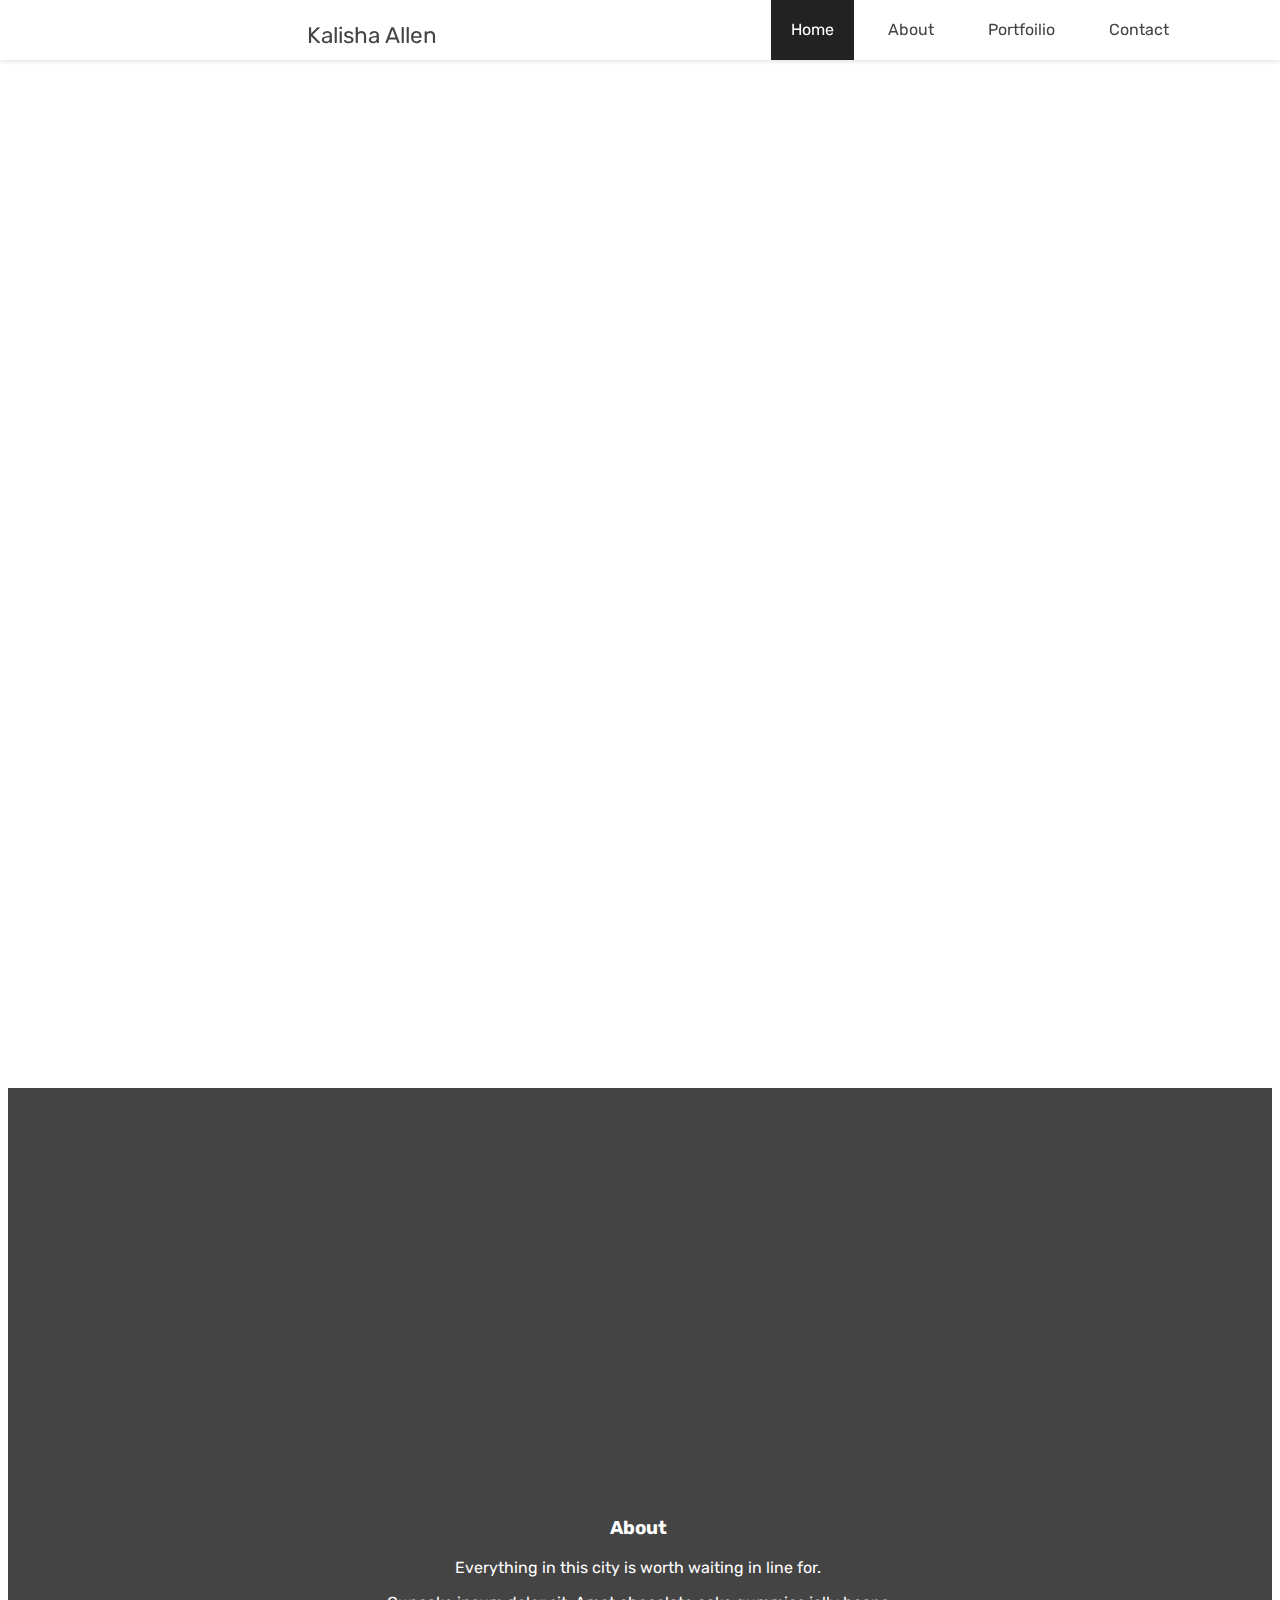
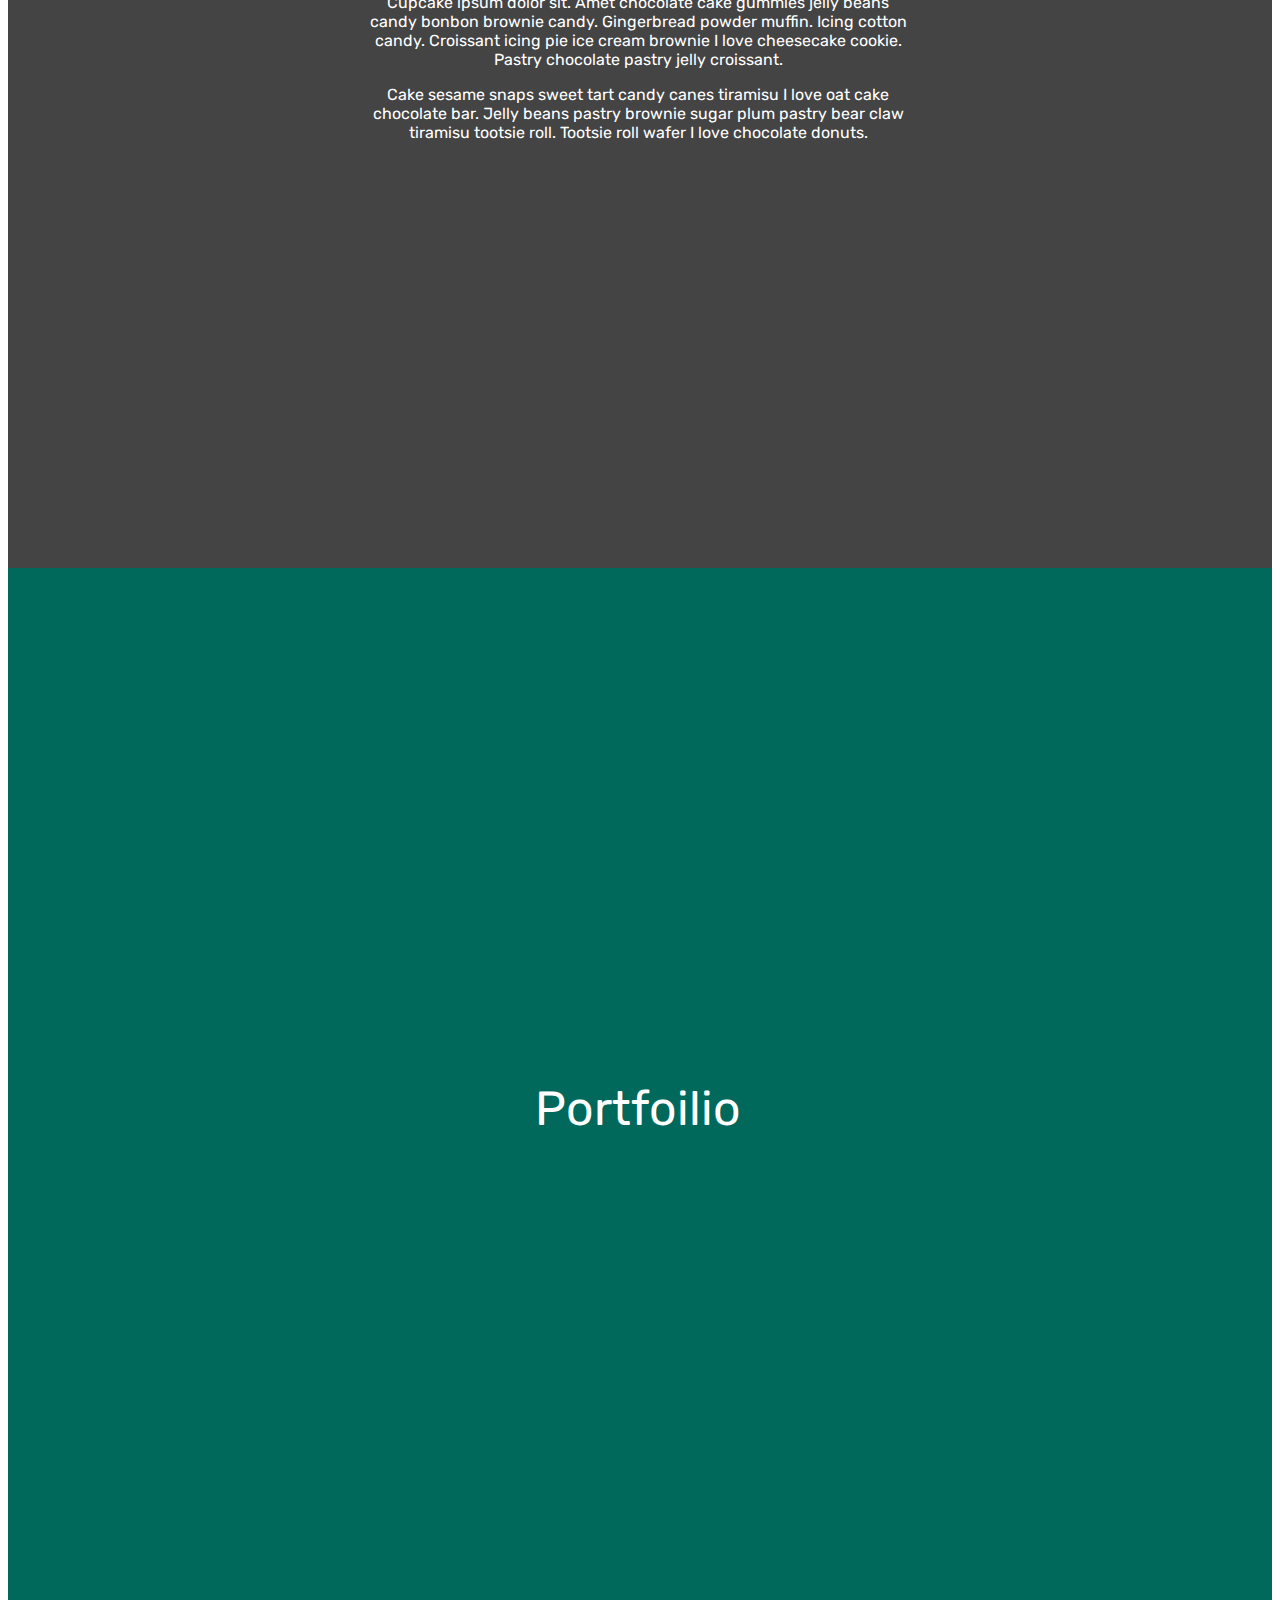
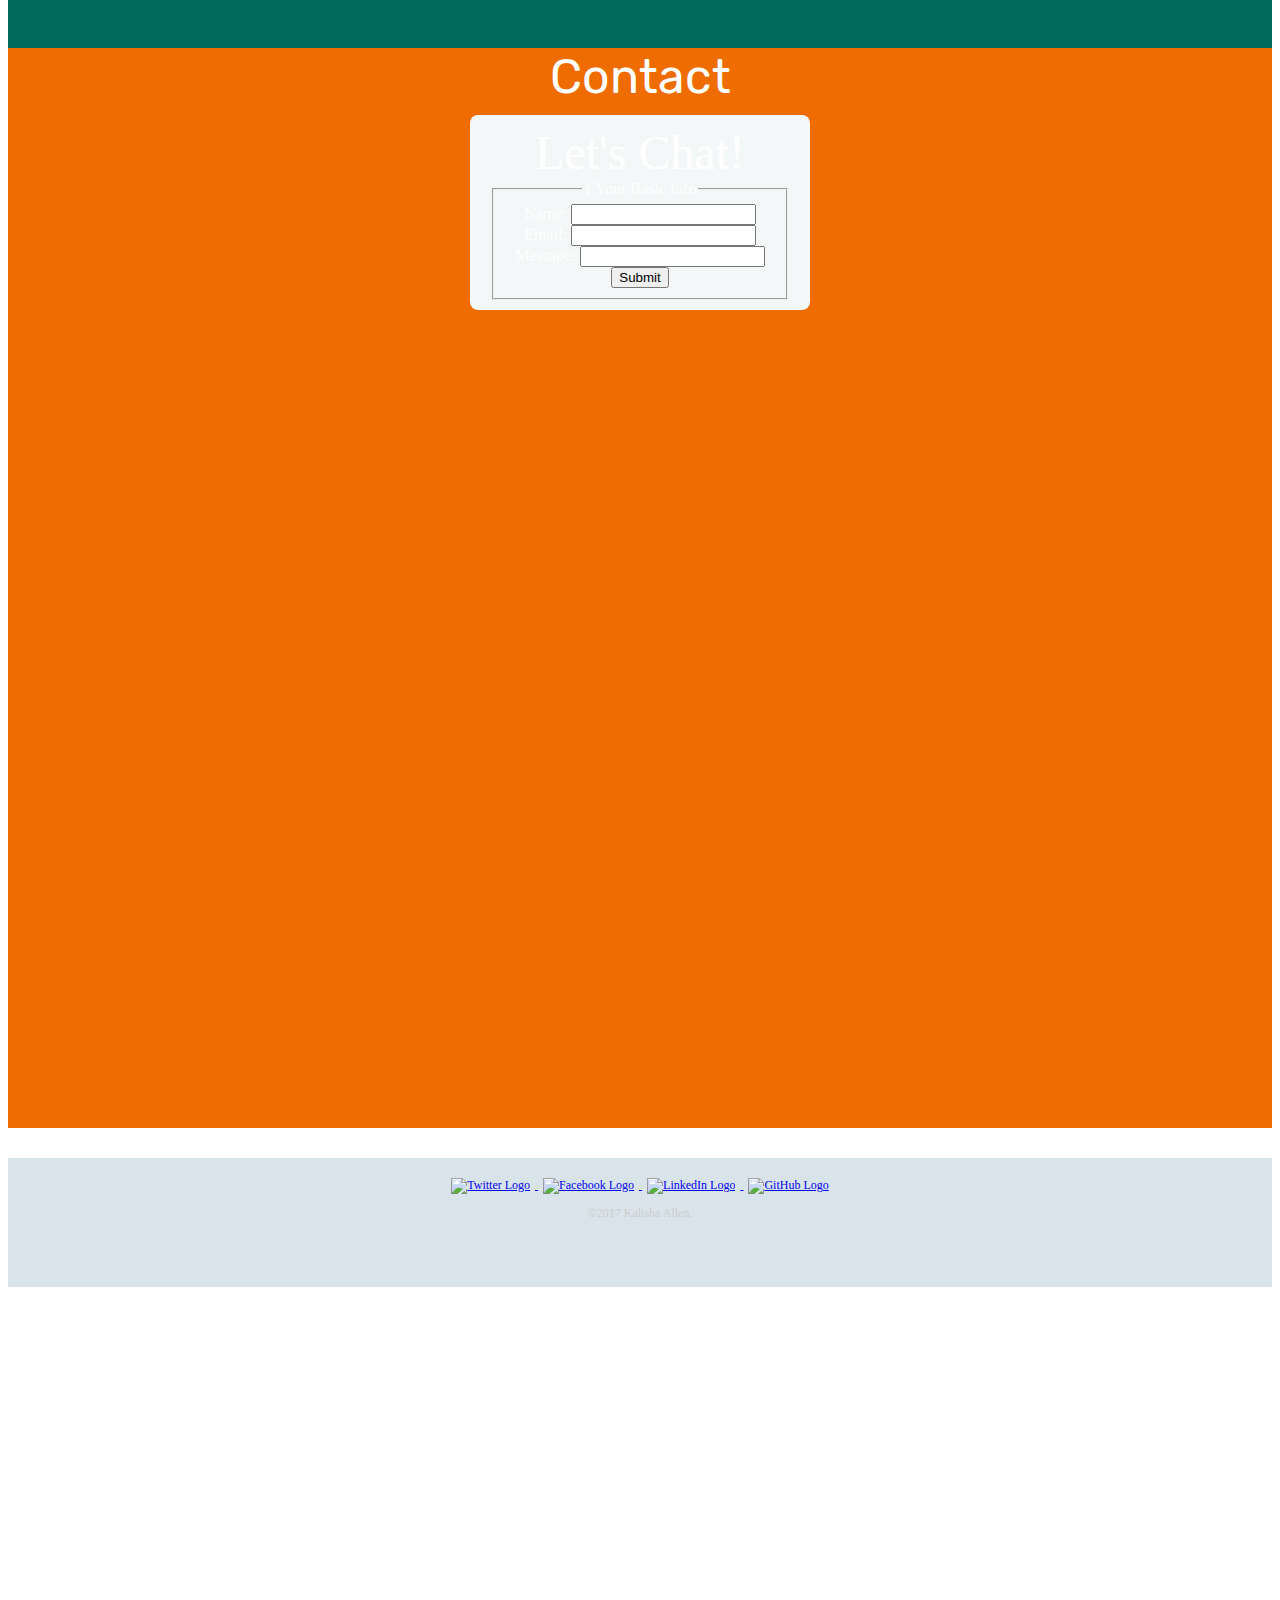
==== index.html @ c71563fb "fixed index.html" ====
<!DOCTYPE html>
<html lang="en">

<head>
    <meta charset="utf-8">
    <meta http-equiv="X-UA-Compatible" content="IE=edge,chrome=1">
    <title> Kalisha Allen | Artist </title>
    <meta name="viewpoint" content="width=device-width,initial-scale=1">


<!-- Custom CSS ******************************************************************************
**************************************************************-->
    <link href="https://fonts.googleapis.com/css?family=Rubik|Open+Sans" rel="stylesheet">

       <link href ="css/normalize.css" rel="stylesheet">
        <!--<link href ="scr/menuspy.js" rel="stylesheet">-->
        <link href ="css/mycustom.css" rel="stylesheet">
</head>

<!-- Body ******************************************************************************
**************************************************************-->
<body>

<!-- Navagation w/ Menuspy******************************************************************************
**************************************************************-->
        <header id="main-header" class="fixed-header">
      <a href="#" id="logo">
      <h1 class="name">Kalisha Allen</h1>
      <nav >
        <ul class="m-nav">
        <li class="active"><a class= "selected" href="index.html"><span>Home</span></a></li>
        <li><a href="#section-1"><span>About</span></a></li>
        <li><a href="#section-2"><span>Portfoilio</span></a></li>
        <li><a href="#section-3"><span>Contact</span></a></li>
      </ul>
    </nav>
        </header>
<main>
    <section id="home">
      <div class="inner">
        <h3>Welcome my page</h3>
      </div>
    </section>

    <section id="section-1">
      <div class="inner">
        <h3>About</h3>
        <div class="primary col">
				<p>Everything in this city is worth waiting in line for.</p>
				<p>Cupcake ipsum dolor sit. Amet chocolate cake gummies jelly beans candy bonbon brownie candy. Gingerbread powder muffin. Icing cotton candy. Croissant icing pie ice cream brownie I love cheesecake cookie. Pastry chocolate pastry jelly croissant.</p>
				<p>Cake sesame snaps sweet tart candy canes tiramisu I love oat cake chocolate bar. Jelly beans pastry brownie sugar plum pastry bear claw tiramisu tootsie roll. Tootsie roll wafer I love chocolate donuts.</p>
			</div><!--/.primary-->
      </div>
    </section>

    <section id="section-2">
      <div class="inner">
        <h2>Portfoilio</h2>
      </div>
    </section>

    <section id="section-3">
      <div class="inner">
        <h2>Contact</h2>
      </div>
       <!--<! Form-->
        <form class= "form-inline" action="index.html" method ="post">
    <h1> Let's Chat!</h1>
     <fieldset>
        <legend><span class="number"> 1 </span>Your Basic Info</legend>
      <Label for="name">Name:</Label>      
     <input type= "text" id="name" name="user_name">
     <Label for="mail">Email:</Label>      
     <input type= "email" id="mail" name="user_email">
     <Label for="message">Message:</Label>      
     <input type= "message" id="message" name="user_message">
       
       <input class="btn btn-default" type="submit" value="Submit">
       <!--<button type="submit"> Sign up</button>-->
      </fieldset> 
      
      </form>   
    </section>
  </main>
  <div>
      
  <ul id="demos-nav">
 
    <!--<li><a href="http://twitter.com/kalishaallen"> <img src="icons/Twitter.svg" ></a></li>
    <li><a href="http://facebook.com/kalishaallen"> <img src="icons/Facebook.svg" alt="Facebook Logo"class="social_media icon"> </a></li>
     <li> <a href="http://linkedin.com/kalishaallen"> <img src="icons/Linkedin.svg" alt="LinkedIn Logo"class="social_media icon"> </a></li>
     <li> <a href="http://github.com/kalisha1"> <img src="icons/Github.svg" alt="GitHub Logo"class="social_media icon"> </a></li>-->
  
  </ul>
  <div>



<!-- JQUERY******************************************************************************
**************************************************************-->

    <script src="js/jquery-1.11.2.min.js"></script>
    <script src="js/menuspy.min.js"></script>
  
  <script>
    var elm = document.querySelector('#main-header');
    var ms = new MenuSpy(elm);
  </script>


</body>


<!-- Footer ******************************************************************************
// **************************************************************-->
<section>
     <footer class="main-footer" "container" >
      <a href="http://twitter.com/kalishaallen"> <img src="icons/Twitter.svg" alt="Twitter Logo" class="social_media icon"> </a>  
      <a href="http://facebook.com/kalishaallen"> <img src="icons/Facebook.svg" alt="Facebook Logo"class="social_media icon"> </a>
      <a href="http://linkedin.com/kalishaallen"> <img src="icons/Linkedin.svg" alt="LinkedIn Logo"class="social_media icon"> </a>
      <a href="http://github.com/kalisha1"> <img src="icons/Github.svg" alt="GitHub Logo"class="social_media icon"> </a>
     <p>&copy;2017 Kalisha Allen.</p> 
   
   </footer>
   </section>
</html>
---- css/mycustom.css ----
@import "normalize.css";

ul, li {
  list-style: none;
  margin: 0;
  padding: 0;
}
.fixed-header {
  position: fixed;
  top: 0;
  left: 0;
  width: 100%;
  height: 60px;
  background: #FFF;
  box-shadow: 0 2px 4px rgba(0, 0, 0, 0.1);
  text-align: center;

}

.fixed-header li {
  display: inline-block;
  vertical-align: top;
  zoom: 1;
  *display: inline;
  margin: 0 5px;
  
}


#logo {
  text-align:center;
  margin: 0;
    float:left;
    font-size: 1.125em;
    margin-left: 5%;
    text-align: left; 
    width: 45%; 
  /*white-space: nowrap;
  overflow: hidden;*/
    }
 
  h1{
      font-size: 2.5em;
  }
  
  h2{ 
      font-size: 0.825em;
      margin bottom: 20px;
  }
  
  .name {
	font-size: 1.25em;
}
.name,
.main-nav li {
	text-align: center;
	margin-top: 6px;
	margin-bottom: 6px;
}

.main-nav a {
	font-size: .95em;
	text-transform: uppercase;
}

  .main-nav{
font-size: .95em;
padding: 10px 15px;
	display: inline-block;


  }
  .main-nav li {
	text-align: center;
	background: #fff;
	margin-top: 6px;
	margin-bottom: 6px;
}



/*CSS FOR Navagation/*/
.fixed-header a {
  font-family: 'Rubik', sans-serif;
  display: block;
  line-height: 60px;
  color: #444;
  text-decoration: none;
  padding: 0 20px;
  -webkit-transition: 0.2s;
          transition: 0.2s;
}

.fixed-header .active a {
  background: #222;
  color: #FFF;
}

.side-menu {
  position: fixed;
  right: 20px;
  top: 0;
  bottom: 0;
  width: 22px;
  height: 100%;
  display: table;
}

.side-menu nav {
  display: table-cell;
  vertical-align: middle;
}

.side-menu li {
  padding: 10px 0;
  font-size: 16px;
  line-height: 20px;
}

.side-menu a {
  display: block;
  position: relative;
  color: #FFF;
  text-decoration: none;
  white-space: nowrap;
  text-align: right;
}

.side-menu a:after {
  content: "";
  display: block;
  width: 16px;
  height: 16px;
  border-radius: 50%;
  border: 2px solid #FFF;
  -webkit-transition: 0.2s;
          transition: 0.2s;
}

.side-menu span {
  display: block;
  position: absolute;
  right: 32px;
  -webkit-transition: 0.2s;
          transition: 0.2s;
  visibility: hidden;
  opacity: 0;
  -webkit-transform: translate3d(30px, 0, 0);
      -ms-transform: translate3d(30px, 0, 0);
       -o-transform: translate3d(30px, 0, 0);
          transform: translate3d(30px, 0, 0);
}

.side-menu .active a:after {
  background: #FFF;
}

.side-menu .active span {
  visibility: visible;
  opacity: 1;
  -webkit-transform: translate3d(0, 0, 0);
      -ms-transform: translate3d(0, 0, 0);
       -o-transform: translate3d(0, 0, 0);
          transform: translate3d(0, 0, 0);
}

.lavalamp-menu {
  position: fixed;
  top: 0;
  left: 0;
  width: 100%;
  height: 60px;
  background: #FFF;
  box-shadow: 0 2px 4px rgba(0, 0, 0, 0.1);
  text-align: center;
}

.lavalamp-menu nav,
.lavalamp-menu li {
  display: inline-block;
  vertical-align: top;
  zoom: 1;
  *display: inline;
}

.lavalamp-menu li {
  margin: 0 15px;
}

.lavalamp-menu nav {
  position: relative;
}

.lavalamp-menu .lavalamp {
  position: absolute;
  bottom: 0;
  height: 5px;
  background: #222;
  -webkit-transition: 1s;
          transition: 1s;
}

.lavalamp-menu a {
  display: block;
  line-height: 60px;
  color: #444;
  text-decoration: none;
  padding: 0;
  -webkit-transition: 0.2s;
          transition: 0.2s;
}

.lavalamp-menu a:hover {
  opacity: 0.6;
}

section {
  height: 1080px;
  color: #FFF;
  text-align: center;
}

section:after {
  content: "";
  display: inline-block;
  vertical-align: middle;
  zoom: 1;
  *display: inline;
  width: 0;
  height: 100%;
}

section .inner {
  display: inline-block;
  vertical-align: middle;
  zoom: 1;
  *display: inline;
  max-width: 540px;
  margin: auto;
}

h1, h2 {
  margin: 0;
  font-weight: normal;
  font-size: 3em;
}

/* background/*/

#home {
background-image: url('../img/IMG_0961.JPG');
background-repeat: no-repeat;
background-position: center;
background-size: cover;
}

#section-1 {
  background: #444;
  
}

#section-2 {
  background: #00695c;
}

#section-3 {
  background: #ef6c00;
}

#demos-nav {
  position: fixed;
  bottom: 15px;
  left: 15px;
}

#demos-nav li {
  display: inline-block;
  vertical-align: middle;
  zoom: 1;
  *display: inline;
}

#demos-nav li + li {
  margin-left: 5px;
}

#demos-nav a {
  display: block;
  height: 30px;
  padding: 0 16px;
  border: 1px solid #FFF;
  color: #FFF;
  text-transform: uppercase;
  text-decoration: none;
  border-radius: 3px;
  font-size: 10px;
  line-height: 30px;
  -webkit-transition: 0.2s;
          transition: 0.2s;
}

#demos-nav .active a,
#demos-nav a:hover {
  background: #FFF;
  color: #444;
}
.inner{
font-family: 'Rubik', sans-serif;
}
/*FLEXBOX/*/
.nav{
  flex: 1;
flex-direction: column;
flex-wrap: wrap;
text-align: center;
justify-content: space-around;;
width:100%;
flex-grow: 1;
}


@media all and (min-width: 640px) {
  .nav{
    flex-direction: row;
  }
}

@media all and (min-width: 1030px) {
  .nav{
    flex: none;
  }
}


/*<!Created contact form -->

#signup {
  max-width: 300px;
  margin: 10px auto;
  padding: 10px 20px;
  background: #f4f7f8;
  border-radius: 8px;
}
/**, *:before, *:after {
  -moz-box-sizing: border-box;
  -webkit-box-sizing: border-box;
  box-sizing: border-box;
}*/

/*body {

  font-family: 'Nunito', sans-serif;
  color: #384047;
  
}

form {
  display:flex;
  flex-wrap: wrap;
  flex-direction: column;
  justify-content: space-between;
  max-width: 300px;
  margin:  auto;
  background: #f4f7f8;
  border-radius: 8px;
}

h1 {
  margin: 0 0 30px 0;
  text-align: center;
}

input[type="text"],
input[type="message"],
input[type="date"],
input[type="datetime"],
input[type="email"],
input[type="number"],
input[type="search"],
input[type="tel"],
input[type="time"],
input[type="url"],
textarea,*/

/*select {
  background: rgba(255,255,255,0.1);
  border: none;
  font-size: 16px;
  height: auto;
  margin: 0;
  outline: 0;
  padding: 15px;
  width: 100%;
  background-color: #e8eeef;
  color: #8a97a0;
  box-shadow: 0 1px 0 rgba(0,0,0,0.03) inset;
  margin-bottom: 30px;
}

input[type="radio"],
input[type="checkbox"] {
  margin: 0 4px 8px 0;
}

select {
  padding: 6px;
  height: 32px;
  border-radius: 2px;
}

button {
  padding: 19px 39px 18px 39px;
  color: #FFF;
  background-color: #4bc970;
  font-size: 18px;
  text-align: center;
  font-style: normal;
  border-radius: 5px;
  width: 100%;
  border: 1px solid #3ac162;
  border-width: 1px 1px 3px;
  box-shadow: 0 -1px 0 rgba(255,255,255,0.1) inset;
  margin-bottom: 10px;
}

fieldset {
  margin-bottom: 30px;
  border: none;
}

legend {
  font-size: 1.4em;
  margin-bottom: 10px;
}

label {
  display: block;
  margin-bottom: 8px;
}

label.light {
  font-weight: 300;
  display: inline;
}

.number {
  background-color: #5fcf80;
  color: #fff;
  height: 30px;
  width: 30px;
  display: inline-block;
  font-size: 0.8em;
  margin-right: 4px;
  line-height: 30px;
  text-align: center;
  text-shadow: 0 1px 0 rgba(255,255,255,0.2);
  border-radius: 100%;
}*/


/********************************
FOOTER
I created a sticky footer using bootstrap so that footer will always be on the page
  ********************************/
.main-footer {
  text-align: center;
	background: #d9e4ea;
	padding-top: 20px;
  padding-bottom: 20px;
	margin-top: 30px;
  min-height: 89px;
}




wrapper {
  min-height: 89px;

  /* Equal to height of footer */
  /* But also accounting for potential margin-bottom of last child */
  /*margin-bottom: -50px;*/
}
.footer,
.push {
  height: 50px;
}

footer{ 
  font-size:0.75em;
  text-align:center;
  clear:both;
  padding-top: 50px;
  color: #ccc;
  
}
.social_media { 
  width:20px;
  height:20px;
  margin: 0 5px;
              }


/*<!Created contact form/*/

#signup {
  max-width: 300px;
  margin: 10px auto;
  padding: 10px 20px;
  background: #f4f7f8;
  border-radius: 8px;
}
/**, *:before, *:after {
  -moz-box-sizing: border-box;
  -webkit-box-sizing: border-box;
  box-sizing: border-box;
}*/
form {
  max-width: 300px;
  margin: 10px auto;
  padding: 10px 20px;
  background: #f4f7f8;
  border-radius: 8px;
}
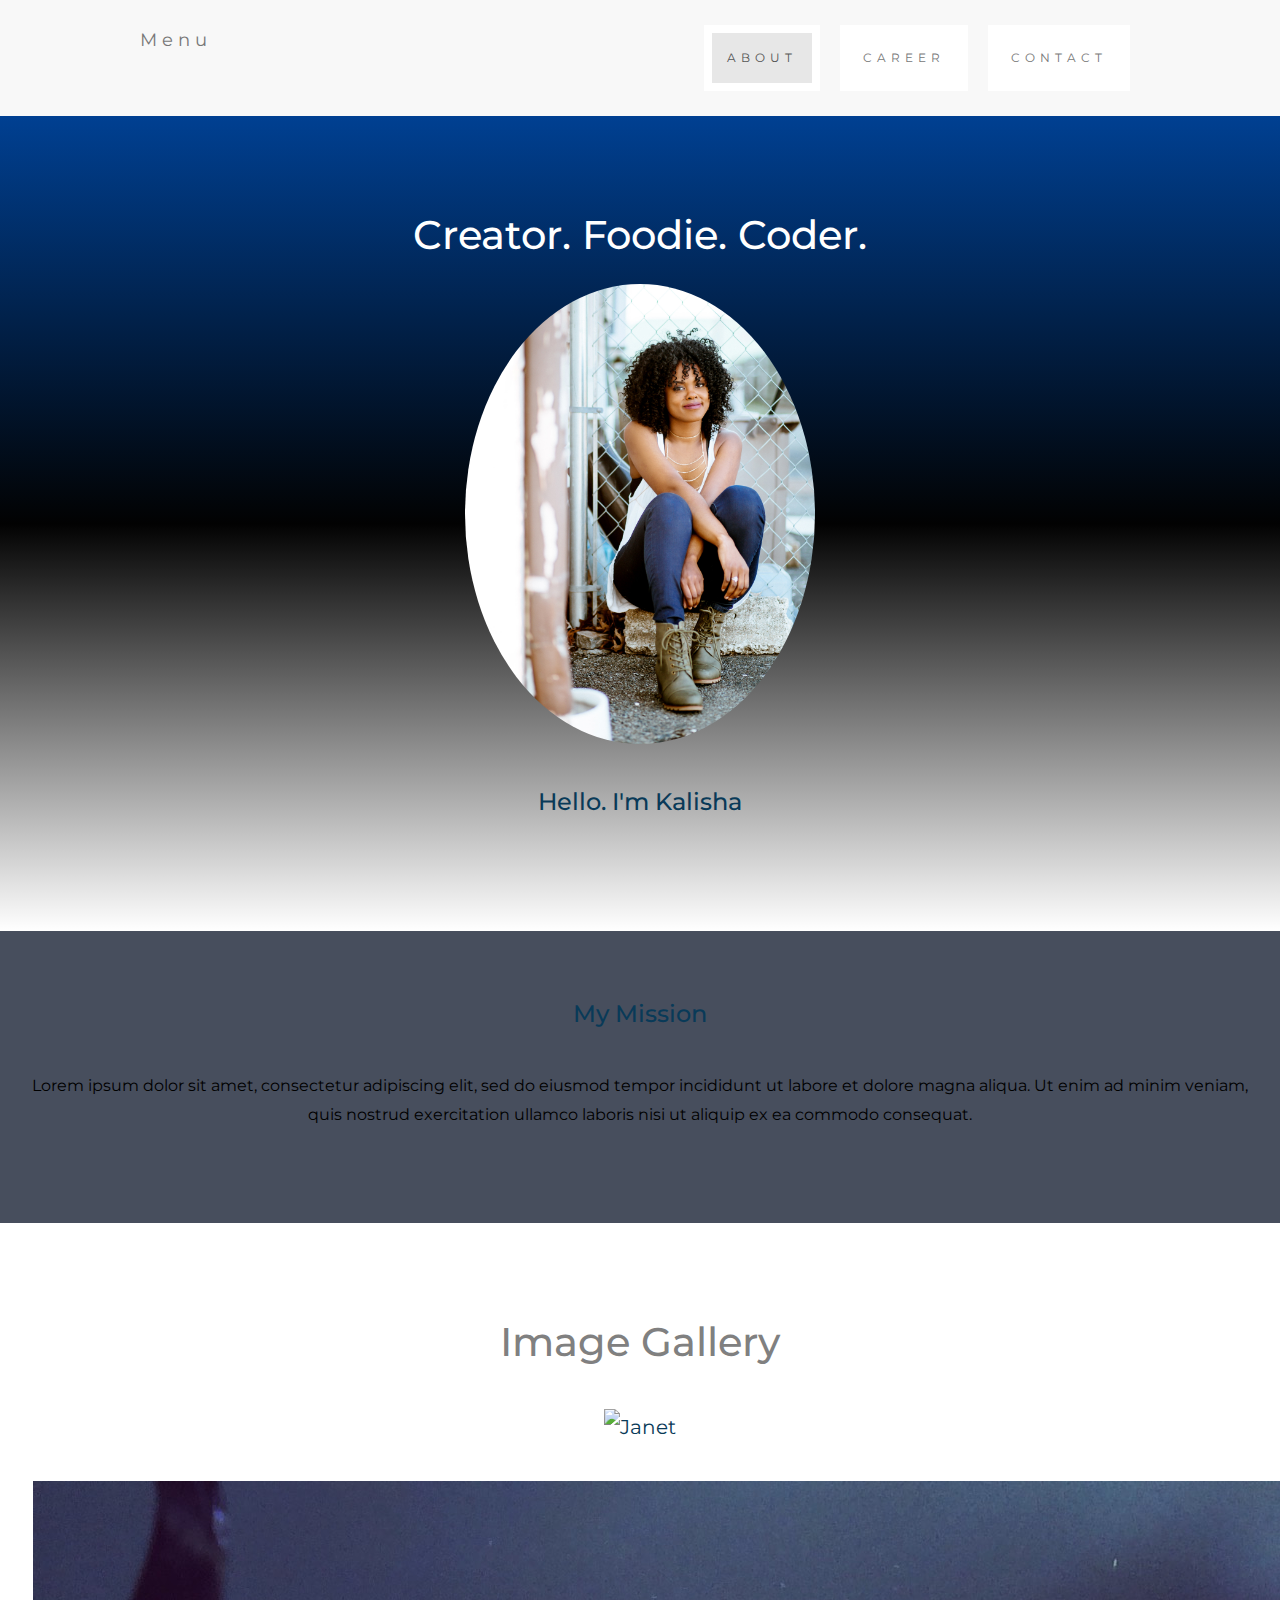
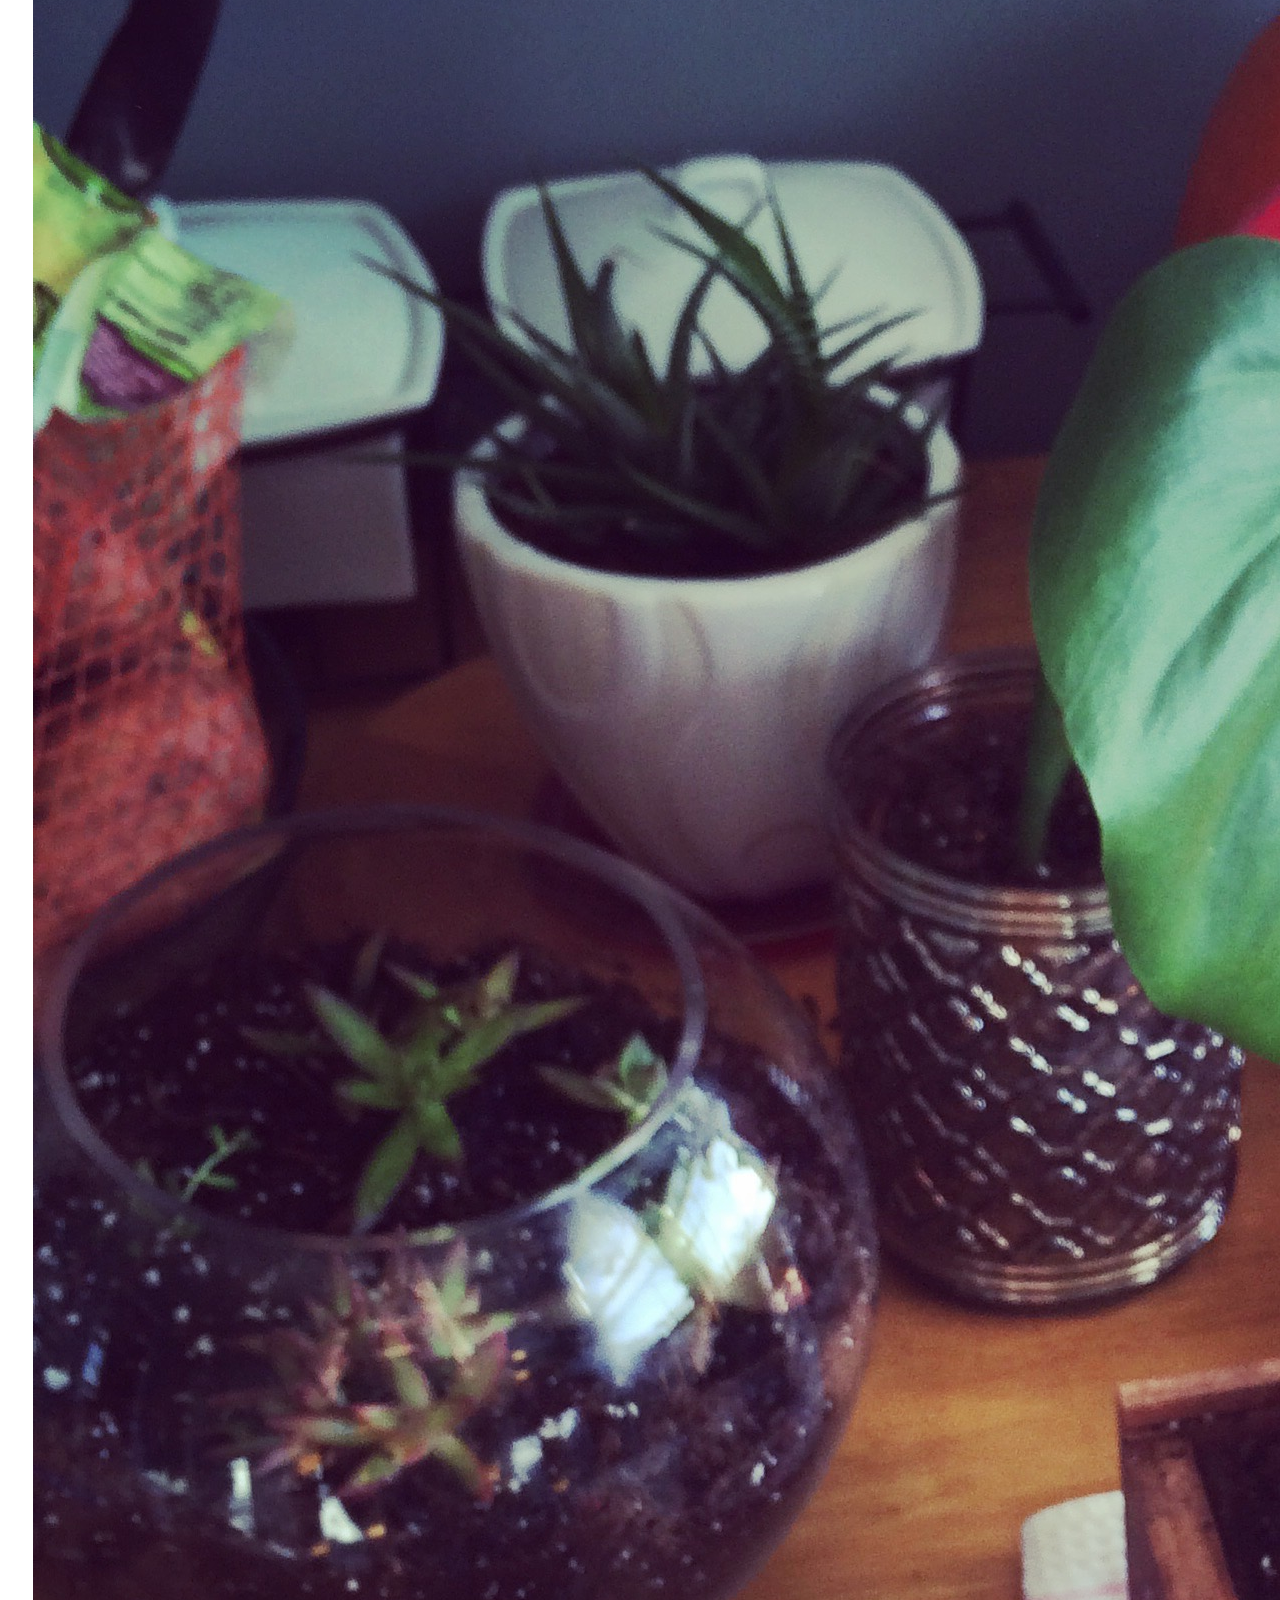
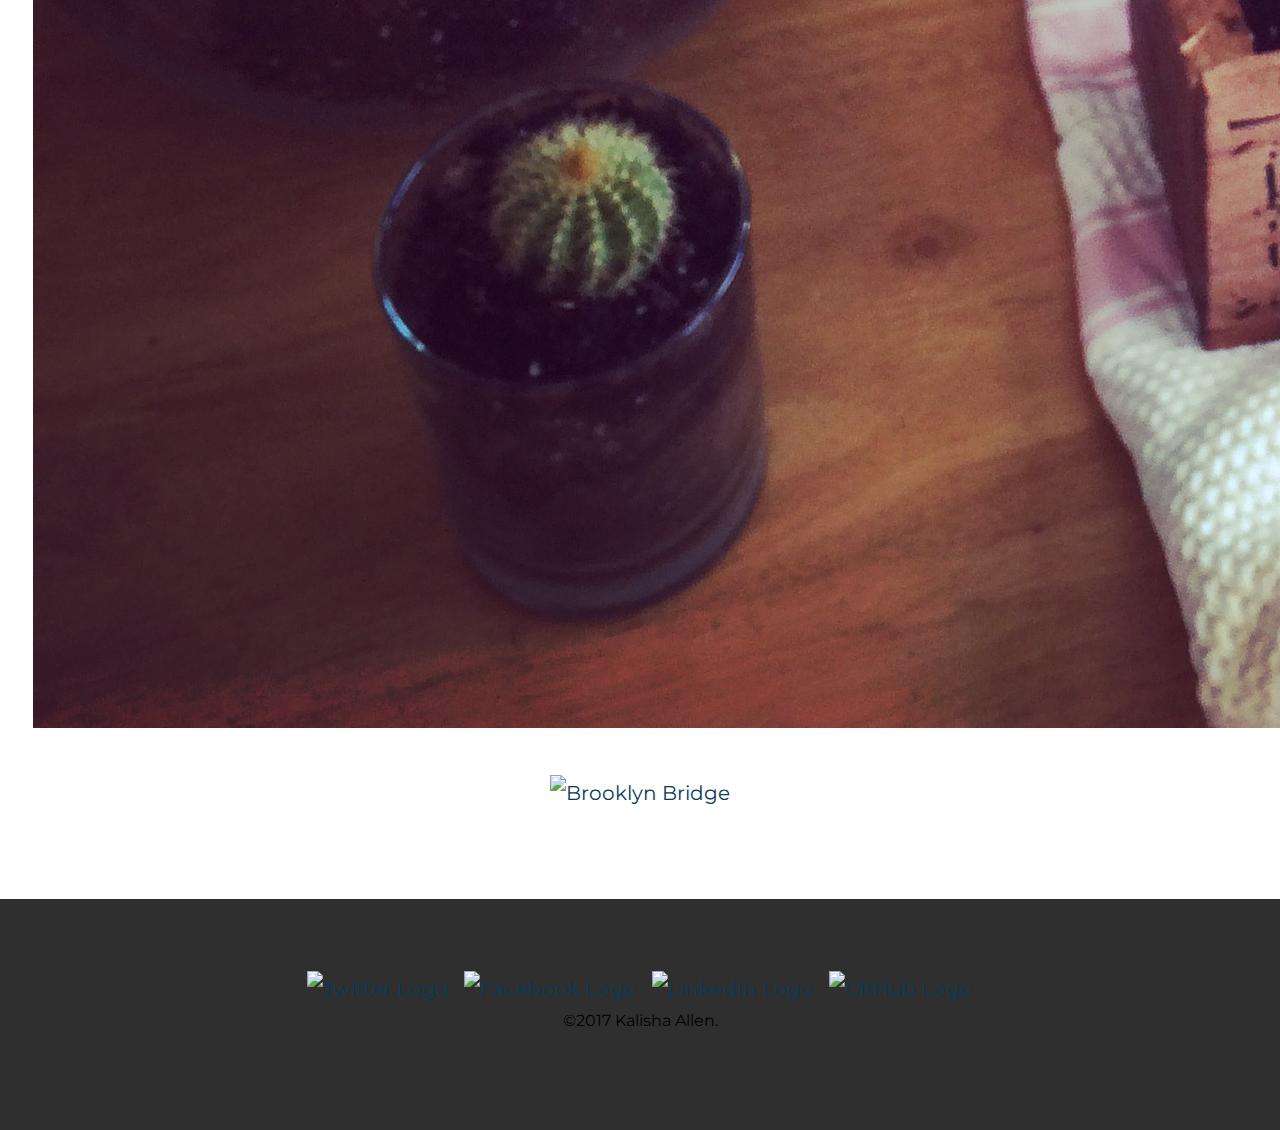
==== commit 2460ff20: "light box" ====
--- a/index.html
+++ b/index.html
@@ -1,128 +1,182 @@
 <!DOCTYPE html>
 <html lang="en">
+<head>
+  <title>Kalisha's Website</title>
+  <meta charset="utf-8">
+  <meta name="viewport" content="width=device-width, initial-scale=1">
+  <meta http-equiv="X-UA-Compatible" content="IE=edge">
+  <!--Bootstrap for responsiveness-->
+  <!-- Latest compiled and minified CSS -->
+<link rel="stylesheet" href="https://maxcdn.bootstrapcdn.com/bootstrap/3.3.7/css/bootstrap.min.css" integrity="sha384-BVYiiSIFeK1dGmJRAkycuHAHRg32OmUcww7on3RYdg4Va+PmSTsz/K68vbdEjh4u" crossorigin="anonymous">
 
-<head>
-    <meta charset="utf-8">
-    <meta http-equiv="X-UA-Compatible" content="IE=edge,chrome=1">
-    <title> Kalisha Allen | Artist </title>
-    <meta name="viewpoint" content="width=device-width,initial-scale=1">
+ <!-- Latest compiled and minified JavaScript 
+<script src="https://maxcdn.bootstrapcdn.com/bootstrap/3.3.7/js/bootstrap.min.js" integrity="sha384-Tc5IQib027qvyjSMfHjOMaLkfuWVxZxUPnCJA7l2mCWNIpG9mGCD8wGNIcPD7Txa" crossorigin="anonymous"></script> -->
+  <!--Css style sheets-->
+  <link rel="stylesheet" href="css/normalize.css"> 
+   <link rel="stylesheet" href="css/main.css"> 
+  <!-- <link href="css/bootstrap.min.css" rel="stylesheet"> -->
+  <link href="https://fonts.googleapis.com/css?family=Montserrat" rel="stylesheet">
+ 
+  <!-- <script src="https://ajax.googleapis.com/ajax/libs/jquery/3.2.1/jquery.min.js"></script> -->
+  <!--HTML internal css-->
+  <style>
+  body {
+      font: 20px Montserrat, sans-serif;
+      line-height: 1.8;
+      color: #f5f6f7;
+  }
+    a{
+      text-decoration:none;
 
+    }
+  p {font-size: 16px;}
+  .margin {margin-bottom: 45px;}
 
-<!-- Custom CSS ******************************************************************************
-**************************************************************-->
-    <link href="https://fonts.googleapis.com/css?family=Rubik|Open+Sans" rel="stylesheet">
-
-       <link href ="css/normalize.css" rel="stylesheet">
-        <!--<link href ="scr/menuspy.js" rel="stylesheet">-->
-        <link href ="css/mycustom.css" rel="stylesheet">
+  .bg-1 { 
+      background-image: url(img/wood.jpg);
+      background-image: linear-gradient(#004092, #020202, transparent); 
+      background-size: cover; 
+      box-shadow: 0px 10px 20px -5px rgba(0,0,0,.8);
+      background-repeat: no-repeat;
+      background-size: cover;
+      
+      /* background-color: #1abc9c;  Green  */
+      color: #ffffff;
+  }
+  .col-2 { 
+      background-color: #474e5d; /* Dark Blue */
+      color: #ffffff;
+  }
+  .col-3 { 
+      background-color: #ffffff; /* White */
+      color: gray;
+  }
+  .col-4 { 
+      background-color: #2f2f2f; /* Black Gray */
+      color: #fff;
+  }
+  .container-fluid {
+      padding-top: 70px;
+      padding-bottom: 70px;
+  }
+ .navbar {
+      padding-top: 15px;
+      padding-bottom: 15px;
+      border: 0;
+      border-radius: 0;
+      margin-bottom: 0;
+      font-size: 12px;
+      letter-spacing: 5px;
+  }
+  .navbar-nav  li a:hover {
+      color: #1abc9c !important; 
+  }
+    #imageGallery{
+	list-style:none;
+	margin: 0 auto;
+	padding: 0;
+	display: block;
+	max-width: 780px;
+	text-align: center;
+}
+ul li {
+	display: inline-block;
+	padding: 8px;
+	background:white;
+	margin:10px;
+}
+ul li img {
+	display: block;
+}
+  
+  </style>
 </head>
-
-<!-- Body ******************************************************************************
-**************************************************************-->
 <body>
 
-<!-- Navagation w/ Menuspy******************************************************************************
-**************************************************************-->
-        <header id="main-header" class="fixed-header">
-      <a href="#" id="logo">
-      <h1 class="name">Kalisha Allen</h1>
-      <nav >
-        <ul class="m-nav">
-        <li class="active"><a class= "selected" href="index.html"><span>Home</span></a></li>
-        <li><a href="#section-1"><span>About</span></a></li>
-        <li><a href="#section-2"><span>Portfoilio</span></a></li>
-        <li><a href="#section-3"><span>Contact</span></a></li>
+<!-- Navbar -->
+<nav class="navbar navbar-default">
+  <div class="container">
+
+    <div class="navbar-header">
+      <button type="button" class="navbar-toggle" data-toggle="collapse" data-target="#myNavbar">
+        <span class="icon-bar"></span>
+        <span class="icon-bar"></span>
+        <span class="icon-bar"></span>                        
+      </button>
+      <a class="navbar-brand" href="#">Menu</a>
+    </div>
+    <div class="collapse navbar-collapse" id="myNavbar">
+      <ul class="nav navbar-nav navbar-right">
+        <li class="nav-item active"><a class="nav-link" href="#">ABOUT</a></li>
+        <li class="nav-item dropdown">
+        <a class="nav-link dropdown-toggle" href="#" id="navbarDropdownMenuLink" data-toggle="dropdown" aria-haspopup="true" aria-expanded="false">
+         CAREER
+        </a>
+        <div class="dropdown-menu" aria-labelledby="navbarDropdownMenuLink">
+          <a class="dropdown-item" href="resume.html">Resume</a>
+          <a class="dropdown-item" href="#">Portfoilio</a>
+         </div>
+         </li>
+        <li class="nav-item"><a class="nav-link" href="contact1.html">CONTACT</a></li>
       </ul>
-    </nav>
-        </header>
-<main>
-    <section id="home">
-      <div class="inner">
-        <h3>Welcome my page</h3>
-      </div>
-    </section>
+ 
+  </div>
+</nav>
+    
 
-    <section id="section-1">
-      <div class="inner">
-        <h3>About</h3>
-        <div class="primary col">
-				<p>Everything in this city is worth waiting in line for.</p>
-				<p>Cupcake ipsum dolor sit. Amet chocolate cake gummies jelly beans candy bonbon brownie candy. Gingerbread powder muffin. Icing cotton candy. Croissant icing pie ice cream brownie I love cheesecake cookie. Pastry chocolate pastry jelly croissant.</p>
-				<p>Cake sesame snaps sweet tart candy canes tiramisu I love oat cake chocolate bar. Jelly beans pastry brownie sugar plum pastry bear claw tiramisu tootsie roll. Tootsie roll wafer I love chocolate donuts.</p>
-			</div><!--/.primary-->
-      </div>
-    </section>
+<!-- First Container -->
+<div class="container-fluid bg-1 text-center">
+    <script src="js/scripts.js"></script>
 
-    <section id="section-2">
-      <div class="inner">
-        <h2>Portfoilio</h2>
-      </div>
-    </section>
+  <img src="img/IMG_0469.JPG" class="img-responsive img-circle margin" style="display:inline" alt="Bird" width="350" height="350">
+  <h3 class="margin">Hello. I'm Kalisha</h3>
+</div>
 
-    <section id="section-3">
-      <div class="inner">
-        <h2>Contact</h2>
-      </div>
-       <!--<! Form-->
-        <form class= "form-inline" action="index.html" method ="post">
-    <h1> Let's Chat!</h1>
-     <fieldset>
-        <legend><span class="number"> 1 </span>Your Basic Info</legend>
-      <Label for="name">Name:</Label>      
-     <input type= "text" id="name" name="user_name">
-     <Label for="mail">Email:</Label>      
-     <input type= "email" id="mail" name="user_email">
-     <Label for="message">Message:</Label>      
-     <input type= "message" id="message" name="user_message">
-       
-       <input class="btn btn-default" type="submit" value="Submit">
-       <!--<button type="submit"> Sign up</button>-->
-      </fieldset> 
-      
-      </form>   
-    </section>
-  </main>
-  <div>
-      
-  <ul id="demos-nav">
- 
-    <!--<li><a href="http://twitter.com/kalishaallen"> <img src="icons/Twitter.svg" ></a></li>
-    <li><a href="http://facebook.com/kalishaallen"> <img src="icons/Facebook.svg" alt="Facebook Logo"class="social_media icon"> </a></li>
-     <li> <a href="http://linkedin.com/kalishaallen"> <img src="icons/Linkedin.svg" alt="LinkedIn Logo"class="social_media icon"> </a></li>
-     <li> <a href="http://github.com/kalisha1"> <img src="icons/Github.svg" alt="GitHub Logo"class="social_media icon"> </a></li>-->
+<!-- Second Container -->
+<div class="container-fluid col-2 text-center">
+  <h3 class="margin">My Mission</h3>
+  <p>Lorem ipsum dolor sit amet, consectetur adipiscing elit, sed do eiusmod tempor incididunt ut labore et dolore magna aliqua. Ut enim ad minim veniam, quis nostrud exercitation ullamco laboris nisi ut aliquip ex ea commodo consequat. </p>
   
-  </ul>
-  <div>
+</div>
 
+<!-- Third Container (Grid) -->
+<div class="container-fluid col-3 text-center "> 
+  <h1> Image Gallery</h1> 
+  <ul class= id="imageGallery" >  
+    <li><a href=" img/IMG_0893.JPG"><img src="img/IMG_0893.JPG" width:"100" alt="Janet"><a/></li>
+    <li><a href=" img/IMG_3647.jpg"><img src="img/IMG_3647.jpg" width:"100" alt="Plants"><a/></li>
+     <li><a href=" img/IMG_0165.JPG"><img src="img/IMG_0165.JPG" width:"100" alt="Brooklyn Bridge"><a/></li>
+      </ul>
+      <!-- <h3 class="margin">A bit about me.</h3><br>
+  <div class="row">
+    <div class="col-sm-4">
+      <p>Lorem ipsum dolor sit amet, consectetur adipisicing elit, sed do eiusmod tempor incididunt ut labore et dolore magna aliqua.</p>
+      <img id= "imageGallery" src="img/IMG_0893.JPG" class="img-responsive margin" style="width:100%" alt="Image">
+    </div>
+    <div class="col-sm-4"> 
+      <p>Lorem ipsum dolor sit amet, consectetur adipisicing elit, sed do eiusmod tempor incididunt ut labore et dolore magna aliqua.</p>
+      <img id= "imageGallery" src="img/IMG_0165.JPG" class="img-responsive margin" style="width:100%" alt="Image">
+    </div>
+    <div class="col-sm-4"> 
+      <p>Lorem ipsum dolor sit amet, consectetur adipisicing elit, sed do eiusmod tempor incididunt ut labore et dolore magna aliqua.</p>
+      <img id= "imageGallery" src="img/IMG_3647.jpg" class="img-responsive margin" style="width:100%" alt="Image">
+    </div>
+  </div> -->
+</div> 
 
-
-<!-- JQUERY******************************************************************************
-**************************************************************-->
-
-    <script src="js/jquery-1.11.2.min.js"></script>
-    <script src="js/menuspy.min.js"></script>
-  
-  <script>
-    var elm = document.querySelector('#main-header');
-    var ms = new MenuSpy(elm);
-  </script>
-
-
-</body>
-
-
-<!-- Footer ******************************************************************************
-// **************************************************************-->
-<section>
-     <footer class="main-footer" "container" >
-      <a href="http://twitter.com/kalishaallen"> <img src="icons/Twitter.svg" alt="Twitter Logo" class="social_media icon"> </a>  
+<!-- Footer -->
+<footer class="container-fluid col-4 text-center""main-footer">
+  	  <a href="http://twitter.com/kalishaallen"> <img src="icons/Twitter.svg" alt="Twitter Logo" class="social_media icon"> </a>  
       <a href="http://facebook.com/kalishaallen"> <img src="icons/Facebook.svg" alt="Facebook Logo"class="social_media icon"> </a>
       <a href="http://linkedin.com/kalishaallen"> <img src="icons/Linkedin.svg" alt="LinkedIn Logo"class="social_media icon"> </a>
       <a href="http://github.com/kalisha1"> <img src="icons/Github.svg" alt="GitHub Logo"class="social_media icon"> </a>
-     <p>&copy;2017 Kalisha Allen.</p> 
-   
-   </footer>
-   </section>
-</html> 
-
-
+     <p>&copy;2017 Kalisha Allen.</p>
+</footer>
+<!-- jQuery (necessary for Bootstrap's JavaScript plugins) -->
+    <script src="https://ajax.googleapis.com/ajax/libs/jquery/1.12.4/jquery.min.js"></script>
+    <!-- Include all compiled plugins (below), or include individual files as needed -->
+    <script src="js/bootstrap.min.js"></script>
+    <script src="js/app.js" type="text/javascript" charset="utf-8"></script>
+  <div id="overlay"></div>
+  </body>
+</html>--- a/css/main.css
+++ b/css/main.css
@@ -0,0 +1,287 @@
+@import "normalize.css";
+
+/* ================================= 
+  Base Styles
+==================================== */
+
+* {
+	box-sizing: border-box;
+}
+html{
+touch-action: -webkit-transition: property duration timing-function delay;
+-moz-transition: property duration timing-function delay;
+transition: property duration timing-function delay;;
+-webkit-text-size-adjust: 100%;
+  -ms-text-size-adjust: 100%;
+
+}
+
+body {
+	font-family: 'Rubik', sans-serif;
+	line-height: 1.6;
+	color: #3a3a3a;
+}
+
+p {
+  color:black;
+	font-size: .95em;
+	margin-bottom: 1.5em;
+}
+h1{
+  
+  text-align:center;
+}
+
+h2,
+h3,
+a {
+	color: #093a58;
+}
+
+h2,
+h3 {
+	margin-top: 0;
+}
+
+a {
+	text-decoration: none;
+}
+
+/* ================================= 
+  Base Layout Styles
+==================================== */
+
+
+
+/* ---- Layout Containers ---- */
+
+ .container {
+	padding-left: 1em;
+	padding-right: 1em;
+} 
+
+ .main-header {
+  text-align:center;
+	padding-top: 1.5em;
+	padding-bottom: 1.5em;
+	background: #005689;
+	margin-bottom: 30px;
+} 
+
+.main-footer {
+  background: #d9e4ea;
+	text-align: center;
+  padding-top: 20px;
+  padding-bottom: 20px;
+  
+
+}
+.social_media { 
+  text-align:center;
+  width:40px;
+  height:40px;
+  margin: 0 5px;
+              }
+
+/* ---- CONTACT FORM---- */
+
+form {
+  display:flex;
+  flex-wrap: wrap;
+  flex-direction: column;
+  justify-content: space-between;
+  max-width: 300px;
+  margin:  auto;
+  background: #f4f7f8;
+  border-radius: 8px;
+
+}
+
+/* h1 {
+  margin: 0 0 30px 0;
+  text-align: center;
+} */
+
+input[type="text"],
+input[type="message"],
+input[type="date"],
+input[type="datetime"],
+input[type="email"],
+input[type="number"],
+input[type="search"],
+input[type="tel"],
+input[type="time"],
+input[type="url"],
+textarea,
+
+select {
+  background: rgba(255,255,255,0.1);
+  border: none;
+  font-size: 16px;
+  height: auto;
+  margin: 0;
+  outline: 0;
+  padding: 6px;
+  width: 100%;
+  background-color: #e8eeef;
+  color: black;
+  box-shadow: 0 1px 0 rgba(0,0,0,0.03) inset;
+  margin-bottom: 30px;
+  height: 32px;
+  border-radius: 2px;
+}
+
+input[type="radio"],
+input[type="checkbox"] {
+  margin: 0 4px 8px 0;
+}
+
+button {
+  padding: 19px 39px 18px 39px;
+  color: #FFF;
+  background-color: #005689;
+  font-size: 18px;
+  text-align: center;
+  font-style: normal;
+  border-radius: 5px;
+  width: 100%;
+  border: 1px solid;
+  border-width: 1px 1px 3px;
+  box-shadow: 0 -1px 0 rgba(255,255,255,0.1) inset;
+  margin-bottom: 10px;
+}
+
+fieldset {
+  margin-bottom: 30px;
+  border: none;
+}
+
+legend {
+  text-align: center;
+  font-size: 0.95em;
+  margin-bottom: 10px;
+}
+
+label {
+  display: block;
+  margin-bottom: 8px;
+}
+
+label.light {
+  font-weight: 300;
+  display: inline;
+}
+
+.number {
+  background-color:#005689;
+  color: #fff;
+  height: 30px;
+  width: 30px;
+  display: inline-block;
+  font-size: 0.45em;
+  margin-right: 4px;
+  line-height: 30px;
+  text-align: center;
+  text-shadow: 0 1px 0 rgba(255,255,255,0.2);
+  border-radius: 100%;
+} 
+label{
+  font-size: 0.75em;
+  color: black;
+}
+
+/* ================================= 
+  Media Queries
+==================================== */
+
+@media (min-width: 769px) {
+
+	.wrap {
+		min-height: calc(100vh - 89px);
+	}
+
+
+	.container {
+		width: 80%;
+		max-width: 1150px;
+		margin: 0 auto;
+
+	} */
+ .name,
+
+.main-nav{
+  display: -webkit-flex;
+    display: flex;
+    -webkit-flex-direction: row;
+    flex-direction: row;
+    margin-right:-4px;
+  justify-content:space-around;
+  
+}
+
+  .main-nav a:hover {
+  color: black;  
+ 
+}
+.name{
+  width:240px;
+  margin-top: 50px;
+} 
+/* Two Column Layout/*/
+
+/* .primary-col {
+        width: 50%;
+        float: left;
+    }
+.secondary-col {
+        width: 40%;
+        float: right; */
+
+    }
+
+  /* fixed issue with icons shifting between screens/*/
+  .social_media {
+    position: relative;
+
+  }
+  .main-footer {
+  
+  position: fixed;
+  width: 100%;
+  }
+}
+
+@media screen and (min-width: 480px){
+.social_media {
+    position: relative;
+
+.main-footer {
+  
+  position: fixed;
+  width: 100%;
+
+}
+}
+
+html{
+touch-action: manipulation;
+
+
+}
+#overlay {
+background # rgba(0,0,0,7);
+width:100%;
+height: 100%;
+position:absolute;
+top:0;
+left: 0;
+display:none;
+text-align:center;
+}
+ #overlay img { 
+   margin-top:10%;
+ }
+
+
+
+
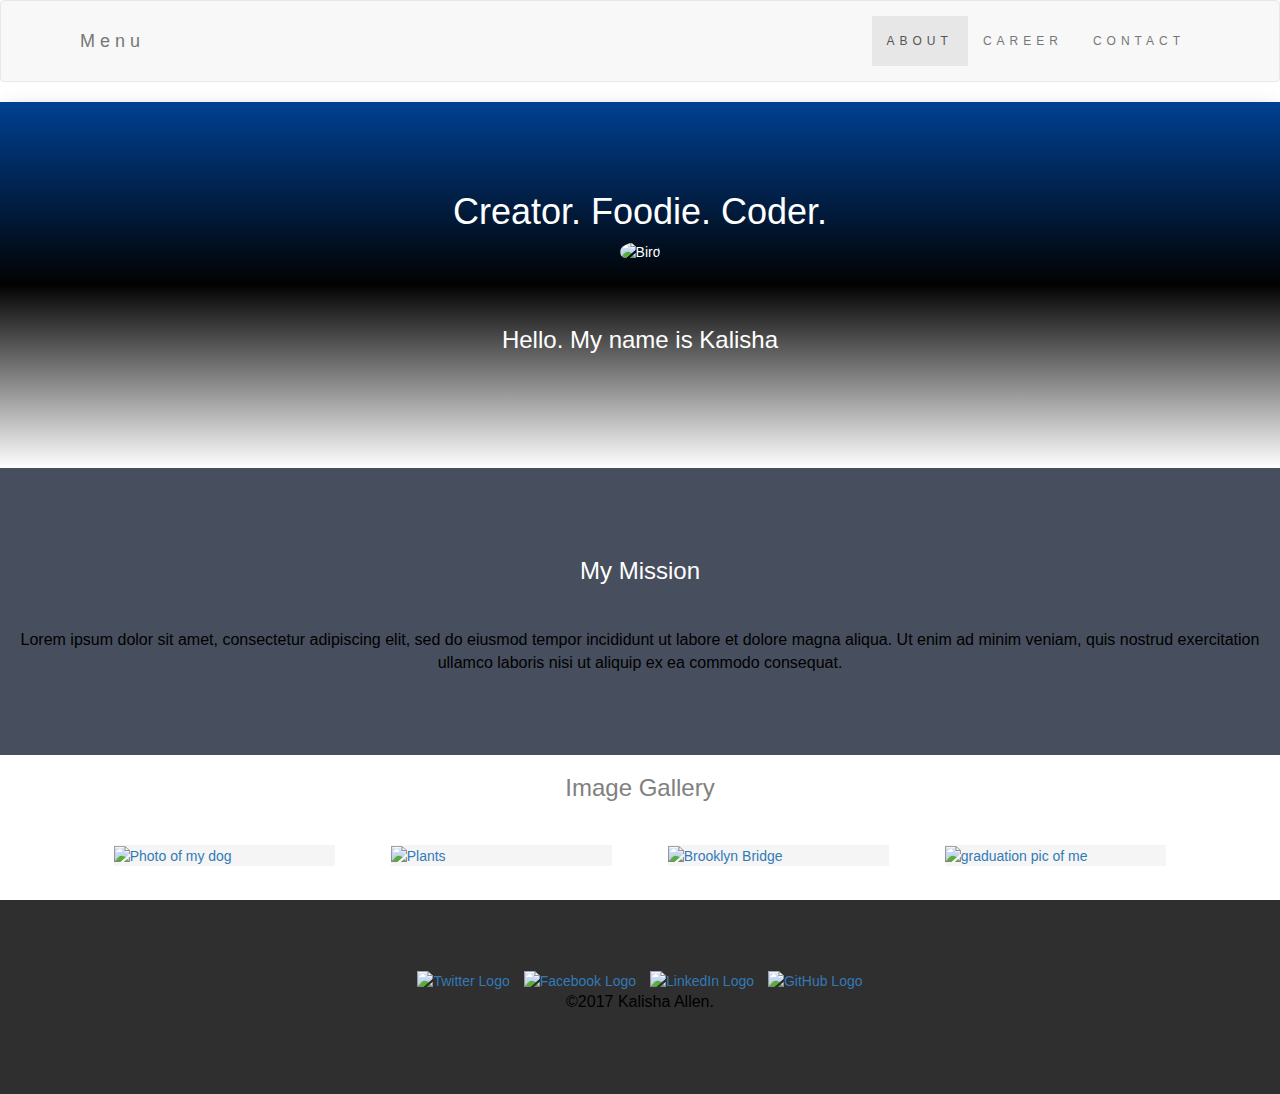
==== commit 19828ca5: "cleaned up css" ====
--- a/index.html
+++ b/index.html
@@ -12,84 +12,13 @@
  <!-- Latest compiled and minified JavaScript 
 <script src="https://maxcdn.bootstrapcdn.com/bootstrap/3.3.7/js/bootstrap.min.js" integrity="sha384-Tc5IQib027qvyjSMfHjOMaLkfuWVxZxUPnCJA7l2mCWNIpG9mGCD8wGNIcPD7Txa" crossorigin="anonymous"></script> -->
   <!--Css style sheets-->
+  <link href="https://fonts.googleapis.com/css?family=Montserrat" rel="stylesheet">
   <link rel="stylesheet" href="css/normalize.css"> 
-   <link rel="stylesheet" href="css/main.css"> 
-  <!-- <link href="css/bootstrap.min.css" rel="stylesheet"> -->
-  <link href="https://fonts.googleapis.com/css?family=Montserrat" rel="stylesheet">
- 
-  <!-- <script src="https://ajax.googleapis.com/ajax/libs/jquery/3.2.1/jquery.min.js"></script> -->
-  <!--HTML internal css-->
-  <style>
-  body {
-      font: 20px Montserrat, sans-serif;
-      line-height: 1.8;
-      color: #f5f6f7;
-  }
-    a{
-      text-decoration:none;
+   <link rel="stylesheet" href="css/main.css" type= "text/css" media="screen"> 
+  <link rel="stylesheet" href="https://maxcdn.bootstrapcdn.com/bootstrap/3.3.7/css/bootstrap.min.css">
+  <script src="https://ajax.googleapis.com/ajax/libs/jquery/3.2.1/jquery.min.js"></script>
 
-    }
-  p {font-size: 16px;}
-  .margin {margin-bottom: 45px;}
-
-  .bg-1 { 
-      background-image: url(img/wood.jpg);
-      background-image: linear-gradient(#004092, #020202, transparent); 
-      background-size: cover; 
-      box-shadow: 0px 10px 20px -5px rgba(0,0,0,.8);
-      background-repeat: no-repeat;
-      background-size: cover;
-      
-      /* background-color: #1abc9c;  Green  */
-      color: #ffffff;
-  }
-  .col-2 { 
-      background-color: #474e5d; /* Dark Blue */
-      color: #ffffff;
-  }
-  .col-3 { 
-      background-color: #ffffff; /* White */
-      color: gray;
-  }
-  .col-4 { 
-      background-color: #2f2f2f; /* Black Gray */
-      color: #fff;
-  }
-  .container-fluid {
-      padding-top: 70px;
-      padding-bottom: 70px;
-  }
- .navbar {
-      padding-top: 15px;
-      padding-bottom: 15px;
-      border: 0;
-      border-radius: 0;
-      margin-bottom: 0;
-      font-size: 12px;
-      letter-spacing: 5px;
-  }
-  .navbar-nav  li a:hover {
-      color: #1abc9c !important; 
-  }
-    #imageGallery{
-	list-style:none;
-	margin: 0 auto;
-	padding: 0;
-	display: block;
-	max-width: 780px;
-	text-align: center;
-}
-ul li {
-	display: inline-block;
-	padding: 8px;
-	background:white;
-	margin:10px;
-}
-ul li img {
-	display: block;
-}
   
-  </style>
 </head>
 <body>
 
@@ -126,10 +55,11 @@
 
 <!-- First Container -->
 <div class="container-fluid bg-1 text-center">
-    <script src="js/scripts.js"></script>
+  <!-- Header for home page -->
+     <script src="js/scripts.js"></script> 
 
-  <img src="img/IMG_0469.JPG" class="img-responsive img-circle margin" style="display:inline" alt="Bird" width="350" height="350">
-  <h3 class="margin">Hello. I'm Kalisha</h3>
+  <img src="images/IMG_0469.JPG" class="img-responsive img-circle margin" style="display:inline" alt="Bird" width="350" height="350">
+  <h3 class="margin">Hello. My name is Kalisha</h3>
 </div>
 
 <!-- Second Container -->
@@ -140,43 +70,34 @@
 </div>
 
 <!-- Third Container (Grid) -->
-<div class="container-fluid col-3 text-center "> 
-  <h1> Image Gallery</h1> 
-  <ul class= id="imageGallery" >  
-    <li><a href=" img/IMG_0893.JPG"><img src="img/IMG_0893.JPG" width:"100" alt="Janet"><a/></li>
-    <li><a href=" img/IMG_3647.jpg"><img src="img/IMG_3647.jpg" width:"100" alt="Plants"><a/></li>
-     <li><a href=" img/IMG_0165.JPG"><img src="img/IMG_0165.JPG" width:"100" alt="Brooklyn Bridge"><a/></li>
-      </ul>
-      <!-- <h3 class="margin">A bit about me.</h3><br>
-  <div class="row">
-    <div class="col-sm-4">
-      <p>Lorem ipsum dolor sit amet, consectetur adipisicing elit, sed do eiusmod tempor incididunt ut labore et dolore magna aliqua.</p>
-      <img id= "imageGallery" src="img/IMG_0893.JPG" class="img-responsive margin" style="width:100%" alt="Image">
-    </div>
-    <div class="col-sm-4"> 
-      <p>Lorem ipsum dolor sit amet, consectetur adipisicing elit, sed do eiusmod tempor incididunt ut labore et dolore magna aliqua.</p>
-      <img id= "imageGallery" src="img/IMG_0165.JPG" class="img-responsive margin" style="width:100%" alt="Image">
-    </div>
-    <div class="col-sm-4"> 
-      <p>Lorem ipsum dolor sit amet, consectetur adipisicing elit, sed do eiusmod tempor incididunt ut labore et dolore magna aliqua.</p>
-      <img id= "imageGallery" src="img/IMG_3647.jpg" class="img-responsive margin" style="width:100%" alt="Image">
-    </div>
-  </div> -->
-</div> 
+<div class="container col-3 wrapper"> 
+<!-- <div class="col-sm-4">  -->
+  <h3> Image Gallery</h3> 
+  <ul id="imageGallery" class= "img-responsive main">  
+    <li><a href=" images/IMG_0893.JPG"><img src="images/IMG_0893.JPG" width:"100%" title="Janet" alt="Photo of my dog"><a/></li>
+    <li><a href=" images/IMG_3647.jpg"><img src="images/IMG_3647.jpg" width:"100%" alt="Plants" title"House plants"><a/></li>
+     <li><a href=" images/IMG_0165.JPG"><img src="images/IMG_0165.JPG" width:"100%" alt="Brooklyn Bridge" title="NYC"><a/></li>
+      <li><a href=" images/graduation.jpg"><img src="images/graduation.jpg" width:"100%" alt="graduation pic of me" title="gradutation"><a/></li>
+        
+          
+      </ul>    
+</div>
 
-<!-- Footer -->
-<footer class="container-fluid col-4 text-center""main-footer">
+
+ <footer class="container-fluid col-4 text-center">
   	  <a href="http://twitter.com/kalishaallen"> <img src="icons/Twitter.svg" alt="Twitter Logo" class="social_media icon"> </a>  
       <a href="http://facebook.com/kalishaallen"> <img src="icons/Facebook.svg" alt="Facebook Logo"class="social_media icon"> </a>
       <a href="http://linkedin.com/kalishaallen"> <img src="icons/Linkedin.svg" alt="LinkedIn Logo"class="social_media icon"> </a>
       <a href="http://github.com/kalisha1"> <img src="icons/Github.svg" alt="GitHub Logo"class="social_media icon"> </a>
      <p>&copy;2017 Kalisha Allen.</p>
 </footer>
+
+
 <!-- jQuery (necessary for Bootstrap's JavaScript plugins) -->
-    <script src="https://ajax.googleapis.com/ajax/libs/jquery/1.12.4/jquery.min.js"></script>
+     <script src="https://ajax.googleapis.com/ajax/libs/jquery/1.12.4/jquery.min.js"></script> 
     <!-- Include all compiled plugins (below), or include individual files as needed -->
-    <script src="js/bootstrap.min.js"></script>
-    <script src="js/app.js" type="text/javascript" charset="utf-8"></script>
+     <script src="js/bootstrap.min.js"></script> 
+    <script src="js/apps.js" type="text/javascript" charset="utf-8"></script>
   <div id="overlay"></div>
   </body>
 </html>--- a/css/main.css
+++ b/css/main.css
@@ -4,77 +4,60 @@
   Base Styles
 ==================================== */
 
-* {
-	box-sizing: border-box;
-}
-html{
+ * {
+  box-sizing: border-box;
+  -webkit-box-sizing: border-box;
+
+}
+*, *:before, *:after {
+  -moz-box-sizing: border-box;
+  -webkit-box-sizing: border-box;
+  box-sizing: border-box;
+ /* html{
 touch-action: -webkit-transition: property duration timing-function delay;
 -moz-transition: property duration timing-function delay;
-transition: property duration timing-function delay;;
+-transition: property duration timing-function delay;
 -webkit-text-size-adjust: 100%;
-  -ms-text-size-adjust: 100%;
-
-}
-
+-ms-text-size-adjust: 100%;  */
+}
+html{
+  width: 100%;
+    height: 100%;}
 body {
-	font-family: 'Rubik', sans-serif;
-	line-height: 1.6;
-	color: #3a3a3a;
-}
-
-p {
-  color:black;
-	font-size: .95em;
-	margin-bottom: 1.5em;
-}
-h1{
-  
-  text-align:center;
-}
-
-h2,
-h3,
-a {
-	color: #093a58;
-}
-
-h2,
-h3 {
-	margin-top: 0;
-}
-
-a {
-	text-decoration: none;
-}
-
-/* ================================= 
-  Base Layout Styles
-==================================== */
-
-
-
-/* ---- Layout Containers ---- */
-
- .container {
-	padding-left: 1em;
-	padding-right: 1em;
-} 
-
- .main-header {
+      font: 20px Montserrat, sans-serif;
+      line-height: 1.8;
+      color: #f5f6f7;
+  }
+    a{
+      text-decoration:none;
+
+    }
+    p {
+      text-align: center;
+      font-size: 16px;
+      color:black;
+    }
+  h1, h2 {
+  margin: 0;
+  font-weight: normal;
+  font-size: 3em;
+}
+   h3{
+    text-align:center;
+   }
+  .main-header {
   text-align:center;
 	padding-top: 1.5em;
 	padding-bottom: 1.5em;
 	background: #005689;
-	margin-bottom: 30px;
-} 
-
-.main-footer {
+  margin-bottom: 30px;
+  }
+  .main-footer {
   background: #d9e4ea;
 	text-align: center;
   padding-top: 20px;
   padding-bottom: 20px;
   
-
 }
 .social_media { 
   text-align:center;
@@ -82,8 +65,153 @@
   height:40px;
   margin: 0 5px;
               }
-
-/* ---- CONTACT FORM---- */
+/* ================================= 
+  About Layout Styles
+==================================== */
+
+  
+  img  {
+    max-width:100%;
+    height:auto;
+}
+
+  .margin {margin-bottom: 45px;}
+  
+  .bg-1 { 
+      background-image: linear-gradient(#004092, #020202, transparent); 
+      background-size: cover; 
+      box-shadow: 0px 10px 20px -5px rgba(0,0,0,.8);
+      background-repeat: no-repeat;
+      background-size: cover;
+      
+      /* background-color: #1abc9c;  Green  */
+      color: #ffffff;
+  }
+  .col-2 { 
+      background-color: #474e5d; /* Dark Blue */
+      color: #ffffff;
+  }
+  .col-3 { 
+      background-color: #ffffff; /* White */
+      color: gray;
+  }
+  .col-4 { 
+      background-color: #2f2f2f; /* Black Gray */
+      color: #fff;
+  }
+  /* .container-fluid {
+      padding-top: 70px;
+      padding-bottom: 70px; */
+  }
+    /* #imageGallery{
+      border-radius: 4px;
+      padding: .5vw;
+  font-size: 0;
+  display: -ms-flexbox;
+  -ms-flex-wrap: wrap;
+  -ms-flex-direction: column;
+  -webkit-flex-flow: row wrap; 
+  flex-flow: row wrap; 
+  display: -webkit-box;
+  display: flex;
+	list-style:none;
+	margin: 0 auto;
+	padding: 0;
+	display: block;
+	max-width: 780px;
+	text-align: center; */
+
+ul li {
+	display: inline-block;
+	padding: 8px;
+	/* background:white; */
+	margin:10px;
+}
+ul li img {
+  display: inline-block;
+}
+   /* for image gallery  */
+
+ #overlay{
+background: rgba(0,0,0,7);
+width:100%;
+height: 100%;
+position:absolute;
+top:0;
+left: 0;
+display:none;
+text-align:center;
+}
+ #overlay img { 
+   margin-top:10%;
+ }
+ #overlay p {
+ color:white;
+
+  /* fixed images display on screen /*/
+ }
+.wrapper{
+max-width:940px;
+  margin:0 auto;
+  padding:0 5%; 
+
+}
+#imageGallery {
+
+    margin:0;
+    padding:0;
+    list-style:none;
+  }
+ #imageGallery li {
+    float:left;
+    width:45%;
+    margin:2.5%;
+    background-color:#f5f5f5;
+    color:#000;
+    align-content:left; }
+
+  #imageGallery li a p {
+  margin:0;
+  padding:5%;
+  font-size:0.75em;
+  color: #999;
+   
+}
+  
+
+
+/* ================================= 
+Navagation 
+==================================== */
+.navbar {
+      padding-top: 15px;
+      padding-bottom: 15px;
+      border: 0;
+      border-radius: 0;
+      margin-bottom: 0;
+      font-size: 12px;
+      letter-spacing: 5px;
+  }
+  .navbar-nav  li a:hover {
+      color: #1abc9c !important; 
+  }
+
+
+/* ---- Layout Containers ---- */
+
+ .container {
+	padding-left: 1em;
+	padding-right: 1em;
+} 
+.container-fluid {
+      padding-top: 70px;
+      padding-bottom: 70px;
+  }
+    
+
+/* ================================= 
+CONTACT FORM
+==================================== */
 
 form {
   display:flex;
@@ -97,10 +225,6 @@
 
 }
 
-/* h1 {
-  margin: 0 0 30px 0;
-  text-align: center;
-} */
 
 input[type="text"],
 input[type="message"],
@@ -200,7 +324,6 @@
 		min-height: calc(100vh - 89px);
 	}
 
-
 	.container {
 		width: 80%;
 		max-width: 1150px;
@@ -229,13 +352,14 @@
 } 
 /* Two Column Layout/*/
 
-/* .primary-col {
+.primary-col {
         width: 50%;
         float: left;
     }
 .secondary-col {
-        width: 40%;
-        float: right; */
+    display: inherit;
+        width: 50%;
+        float: right; 
 
     }
 
@@ -254,34 +378,36 @@
 @media screen and (min-width: 480px){
 .social_media {
     position: relative;
+}
+.main-footer{
+  
+  position: fixed;
+  width: 100%;
+}
+
+  /* Allows images to distribute evenly across screen/*/
+#imageGallery{
+display: -webkit-box;
+  display: flex;
+  min-width: 100%;
+   margin: 6px 0;
+   padding: 0 6px;
+  float: left;
+   
+}
+
+    }
+
+@media only screen and (max-width: 1024px) {
+
+
 
 .main-footer {
-  
   position: fixed;
   width: 100%;
-
-}
-}
-
-html{
-touch-action: manipulation;
-
-
-}
-#overlay {
-background # rgba(0,0,0,7);
-width:100%;
-height: 100%;
-position:absolute;
-top:0;
-left: 0;
-display:none;
-text-align:center;
-}
- #overlay img { 
-   margin-top:10%;
- }
-
-
-
-
+  }
+}
+
+
+
+
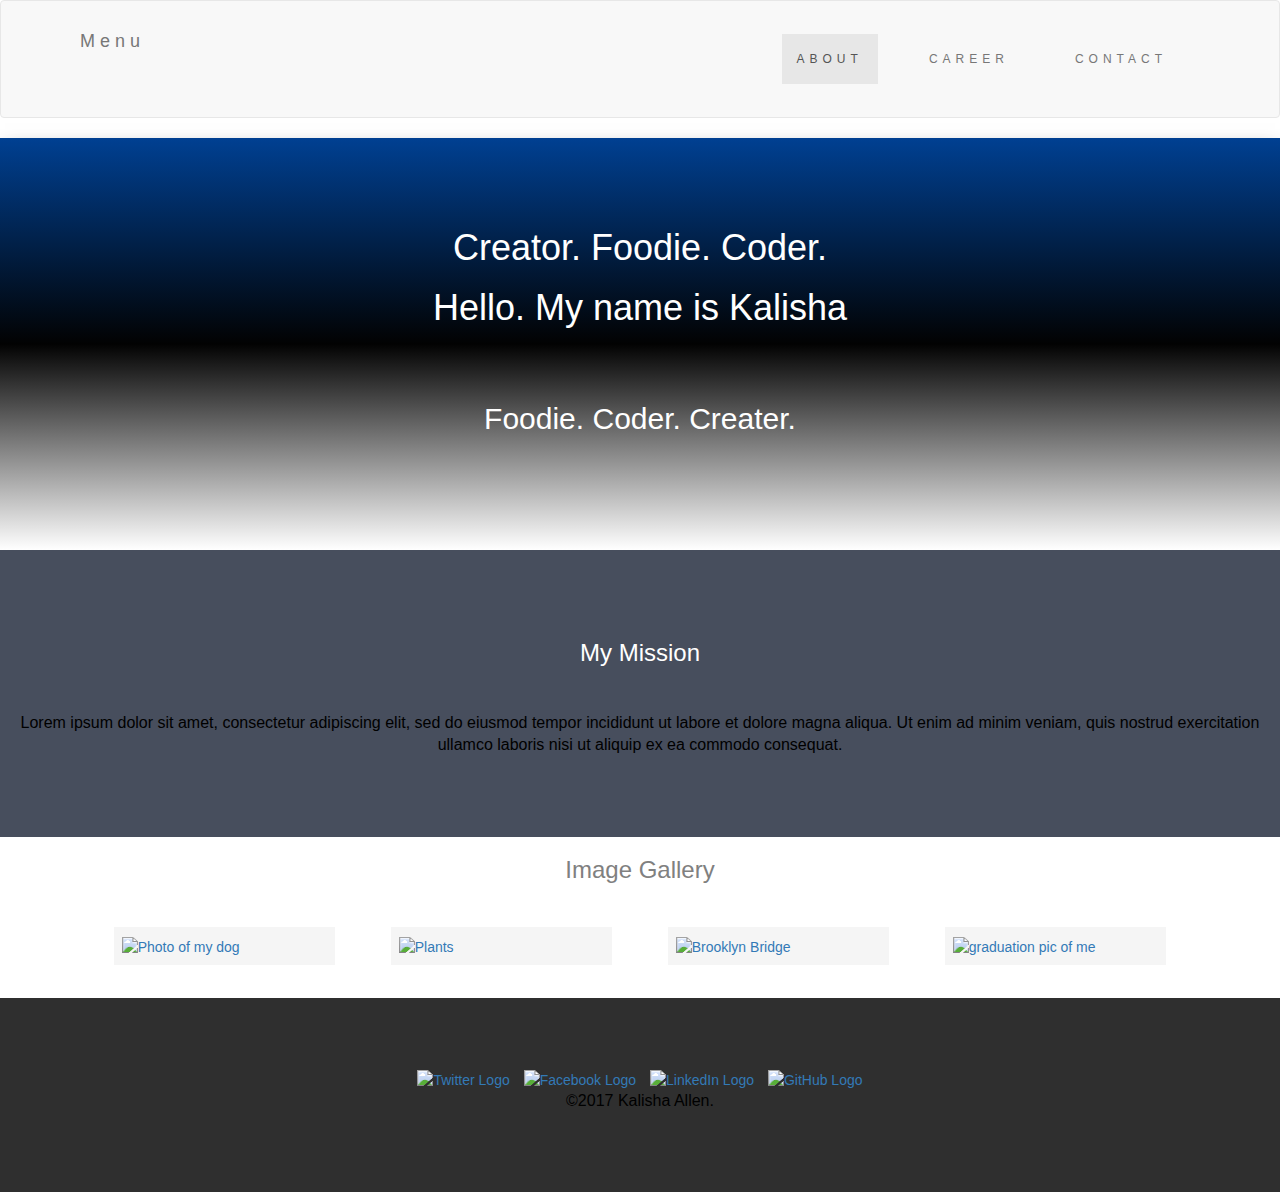
==== commit 2f521e25: "fixed light box isses in js" ====
--- a/index.html
+++ b/index.html
@@ -12,7 +12,7 @@
  <!-- Latest compiled and minified JavaScript 
 <script src="https://maxcdn.bootstrapcdn.com/bootstrap/3.3.7/js/bootstrap.min.js" integrity="sha384-Tc5IQib027qvyjSMfHjOMaLkfuWVxZxUPnCJA7l2mCWNIpG9mGCD8wGNIcPD7Txa" crossorigin="anonymous"></script> -->
   <!--Css style sheets-->
-  <link href="https://fonts.googleapis.com/css?family=Montserrat" rel="stylesheet">
+  <link href="https://fonts.googleapis.com/css?family=Montserrat|Rubik" rel="stylesheet">
   <link rel="stylesheet" href="css/normalize.css"> 
    <link rel="stylesheet" href="css/main.css" type= "text/css" media="screen"> 
   <link rel="stylesheet" href="https://maxcdn.bootstrapcdn.com/bootstrap/3.3.7/css/bootstrap.min.css">
@@ -49,17 +49,18 @@
         <li class="nav-item"><a class="nav-link" href="contact1.html">CONTACT</a></li>
       </ul>
  
+  </div> <!--end of div/ container-->
   </div>
-</nav>
+</nav> <!--end of nav-->
     
 
 <!-- First Container -->
 <div class="container-fluid bg-1 text-center">
-  <!-- Header for home page -->
-     <script src="js/scripts.js"></script> 
-
-  <img src="images/IMG_0469.JPG" class="img-responsive img-circle margin" style="display:inline" alt="Bird" width="350" height="350">
-  <h3 class="margin">Hello. My name is Kalisha</h3>
+  <!-- Header for home page will display h1 tag in javascript -->
+  <script src="js/scripts.js"></script> 
+<h1> Hello. My name is Kalisha </h1>
+  <img src="images/IMG_0469.JPG" class="img-responsive img-circle margin" style="display:inline;width:350;height:350;" alt="">
+  <h2 class="margin">Foodie. Coder. Creater.</h2>
 </div>
 
 <!-- Second Container -->
@@ -70,34 +71,31 @@
 </div>
 
 <!-- Third Container (Grid) -->
-<div class="container col-3 wrapper"> 
-<!-- <div class="col-sm-4">  -->
+  <div class="container col-3 wrapper"> 
+  <!-- <div class="col-sm-4">  -->
   <h3> Image Gallery</h3> 
   <ul id="imageGallery" class= "img-responsive main">  
-    <li><a href=" images/IMG_0893.JPG"><img src="images/IMG_0893.JPG" width:"100%" title="Janet" alt="Photo of my dog"><a/></li>
-    <li><a href=" images/IMG_3647.jpg"><img src="images/IMG_3647.jpg" width:"100%" alt="Plants" title"House plants"><a/></li>
-     <li><a href=" images/IMG_0165.JPG"><img src="images/IMG_0165.JPG" width:"100%" alt="Brooklyn Bridge" title="NYC"><a/></li>
-      <li><a href=" images/graduation.jpg"><img src="images/graduation.jpg" width:"100%" alt="graduation pic of me" title="gradutation"><a/></li>
-        
+    <li><a href= "images/IMG_0893.jpg"><img src="images/IMG_0893.jpg"  alt="Photo of my dog" title="Janet"> </a> </li>
+    <li><a href= "images/IMG_3647.jpg"><img src="images/IMG_3647.jpg" alt="Plants" title="House plants"> </a> </li>
+    <li><a href= "images/IMG_0165.jpg"><img src="images/IMG_0165.jpg" alt="Brooklyn Bridge" title= "NYC"> </a> </li>
+    <li><a href= "images/graduation.jpg"><img src="images/graduation.jpg" alt="graduation pic of me" title= "gradutation"> </a> </li> 
           
-      </ul>    
+  </ul>    
 </div>
-
 
  <footer class="container-fluid col-4 text-center">
   	  <a href="http://twitter.com/kalishaallen"> <img src="icons/Twitter.svg" alt="Twitter Logo" class="social_media icon"> </a>  
-      <a href="http://facebook.com/kalishaallen"> <img src="icons/Facebook.svg" alt="Facebook Logo"class="social_media icon"> </a>
-      <a href="http://linkedin.com/kalishaallen"> <img src="icons/Linkedin.svg" alt="LinkedIn Logo"class="social_media icon"> </a>
-      <a href="http://github.com/kalisha1"> <img src="icons/Github.svg" alt="GitHub Logo"class="social_media icon"> </a>
+      <a href="http://facebook.com/kalishaallen"> <img src="icons/Facebook.svg" alt="Facebook Logo" class="social_media icon"> </a>
+      <a href="http://linkedin.com/kalishaallen"> <img src="icons/Linkedin.svg" alt="LinkedIn Logo" class="social_media icon"> </a>
+      <a href="http://github.com/kalisha1"> <img src="icons/Github.svg" alt="GitHub Logo" class="social_media icon"> </a>
      <p>&copy;2017 Kalisha Allen.</p>
 </footer>
 
 
-<!-- jQuery (necessary for Bootstrap's JavaScript plugins) -->
+<!-- <! jQuery (necessary for Bootstrap's JavaScript plugins) --> 
      <script src="https://ajax.googleapis.com/ajax/libs/jquery/1.12.4/jquery.min.js"></script> 
     <!-- Include all compiled plugins (below), or include individual files as needed -->
      <script src="js/bootstrap.min.js"></script> 
     <script src="js/apps.js" type="text/javascript" charset="utf-8"></script>
-  <div id="overlay"></div>
-  </body>
+   </body>
 </html>--- a/css/main.css
+++ b/css/main.css
@@ -37,6 +37,10 @@
       font-size: 16px;
       color:black;
     }
+    h1{
+      font-family: Rubik, sans-serif;
+
+    }
   h1, h2 {
   margin: 0;
   font-weight: normal;
@@ -87,6 +91,10 @@
       /* background-color: #1abc9c;  Green  */
       color: #ffffff;
   }
+  .bg-4{
+
+    background-color:#474e5d;
+  }
   .col-2 { 
       background-color: #474e5d; /* Dark Blue */
       color: #ffffff;
@@ -102,24 +110,7 @@
   /* .container-fluid {
       padding-top: 70px;
       padding-bottom: 70px; */
-  }
-    /* #imageGallery{
-      border-radius: 4px;
-      padding: .5vw;
-  font-size: 0;
-  display: -ms-flexbox;
-  -ms-flex-wrap: wrap;
-  -ms-flex-direction: column;
-  -webkit-flex-flow: row wrap; 
-  flex-flow: row wrap; 
-  display: -webkit-box;
-  display: flex;
-	list-style:none;
-	margin: 0 auto;
-	padding: 0;
-	display: block;
-	max-width: 780px;
-	text-align: center; */
+
 
 ul li {
 	display: inline-block;
@@ -136,7 +127,7 @@
 background: rgba(0,0,0,7);
 width:100%;
 height: 100%;
-position:absolute;
+position:fixed;
 top:0;
 left: 0;
 display:none;
@@ -255,10 +246,6 @@
   border-radius: 2px;
 }
 
-input[type="radio"],
-input[type="checkbox"] {
-  margin: 0 4px 8px 0;
-}
 
 button {
   padding: 19px 39px 18px 39px;
@@ -352,12 +339,13 @@
 } 
 /* Two Column Layout/*/
 
-.primary-col {
+.primary-col, .general {
+
         width: 50%;
         float: left;
     }
 .secondary-col {
-    display: inherit;
+    
         width: 50%;
         float: right; 
 
